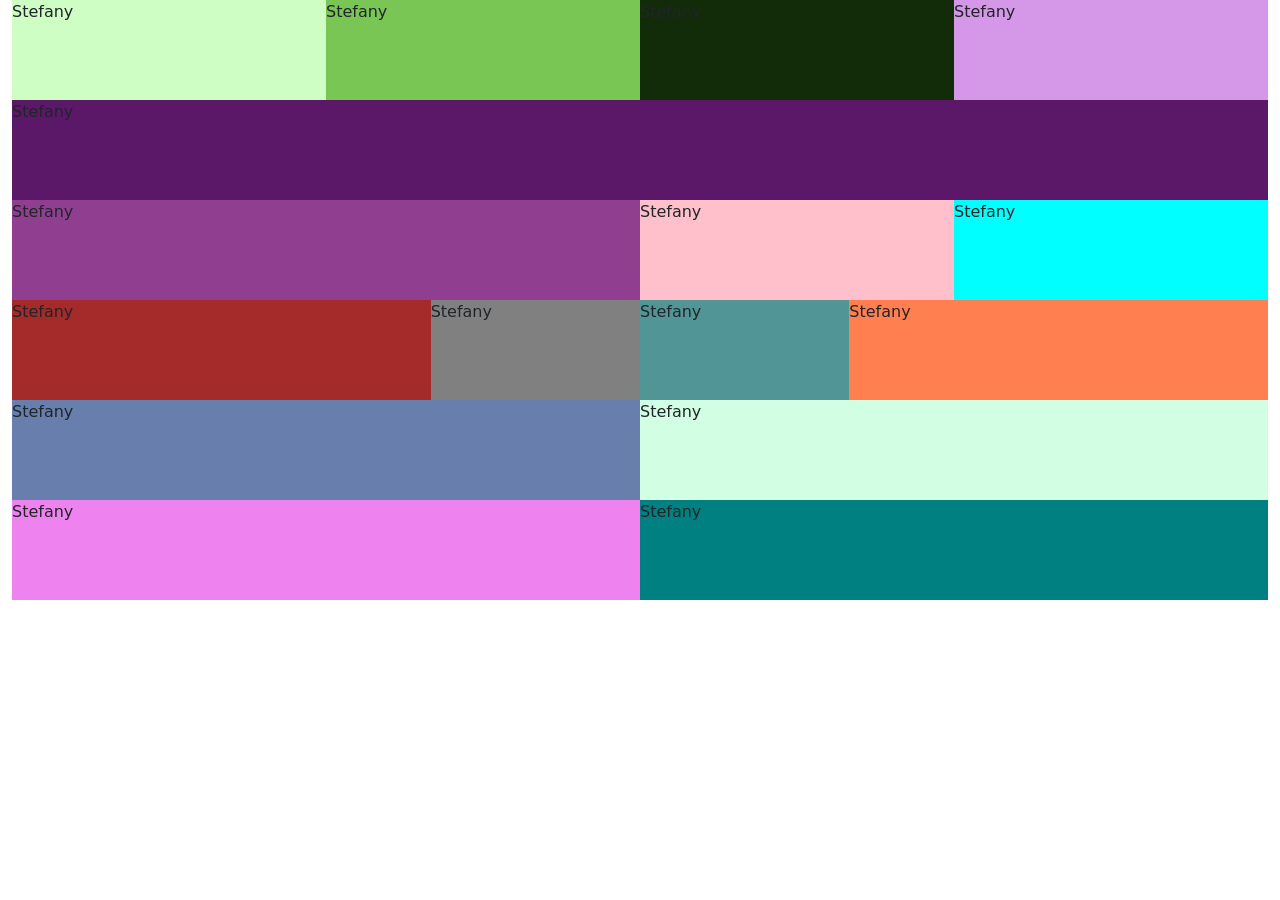
==== index.html @ c3ce51b4 "subo proyecto en Boostrap" ====
<!DOCTYPE html>
<html lang="es">
<head>
    <meta charset="UTF-8">
    <meta name="viewport" content="width=device-width, initial-scale=1.0">
    <title>Landing Page CV Stefany Atehortua</title>
    <link href="https://cdn.jsdelivr.net/npm/bootstrap@5.3.3/dist/css/bootstrap.min.css" rel="stylesheet">
    <link rel="stylesheet" href="index.css">
</head>
<body>
    <div class="container-fluid">
        <div class="row g-0">

           
            <div class="col-12 col-sm-12 col-md-12 col-lg-12 col-xl-3 col-xxl-3 caja1">Stefany</div>

            <div class="col-6 col-sm-6 col-md-3 col-lg-3 col-xl-3 col-xxl-3 caja2">Stefany</div>

            <div class="col-6 col-sm-6 col-md-9 col-lg-9 col-xl-3 col-xxl-3 caja3">Stefany</div>

            <div class="col-12 col-sm-12 col-md-3 col-lg-3 col-xl-3 col-xxl-3 caja4">Stefany</div>

            <div class="col-4 col-sm-4 col-md-3 col-lg-3 col-xl-12 col-xxl-12 caja5">Stefany</div>

            <div class="col-4 col-sm-4 col-md-3 col-lg-3 col-xl-6 col-xxl-6 caja6">Stefany</div>

            <div class="col-4 col-sm-4 col-md-3 col-lg-3 col-xl-3 col-xxl-3 caja7">Stefany</div>

            <div class="col-6 col-sm-6 col-md-6 col-lg-6 col-xl-3 col-xxl-3 caja8">Stefany</div>

            <div class="col-6 col-sm-6 col-md-6 col-lg-6 col-xl-4 col-xxl-4 caja9">Stefany</div>

            <div class="col-3 col-sm-3 col-md-6 col-lg-6 col-xl-2 col-xxl-2 caja10">Stefany</div>

            <div class="col-3 col-sm-3 col-md-6 col-lg-6 col-xl-2 col-xxl-2 caja11">Stefany</div>

            <div class="col-3 col-sm-3 col-md-6 col-lg-6 col-xl-4 col-xxl-4 caja12">Stefany</div>

            <div class="col-xl-6 col-xxl-6 caja13">Stefany</div>
             <div class="col-xl-6 col-xxl-6 caja14">Stefany</div>
              <div class="col-xl-6 col-xxl-6 caja15">Stefany</div>
               <div class="col-xl-6 col-xxl-6 caja16">Stefany</div>
     
        </div>
    </div>
</body>
</html>
---- index.css ----
.caja1 {
    background-color: #CFFEC5;
    height: 100px;
}

.caja2 {
    background-color: #7AC654;
    height: 100px;
}

.caja3 {
    background-color: #122C0A;
    height: 100px;
}

.caja4 {
    background-color: #D597E7;
    height: 100px;
}

.caja5 {
    background-color: #5C1868;
    height: 100px;
}

.caja6 {
    background-color: rgb(144, 62, 144);
    height: 100px;
}

.caja7 {
    background-color: pink;
    height: 100px;
}

.caja8 {
    background-color: cyan;
    height: 100px;
}

.caja9 {
    background-color: brown;
    height: 100px;
}

.caja10 {
    background-color: gray;
    height: 100px;
}

.caja11 {
    background-color: #529597;
    height: 100px;
}

.caja12 {
    background-color: coral;
    height: 100px;
}

.caja13 {
    background-color: #687EAD;
    height: 100px;
}

.caja14 {
    background-color: #D2FFE4;
    height: 100px;
}

.caja15 {
    background-color: violet;
    height: 100px;
}

.caja16 {
    background-color: teal;
    height: 100px;
}
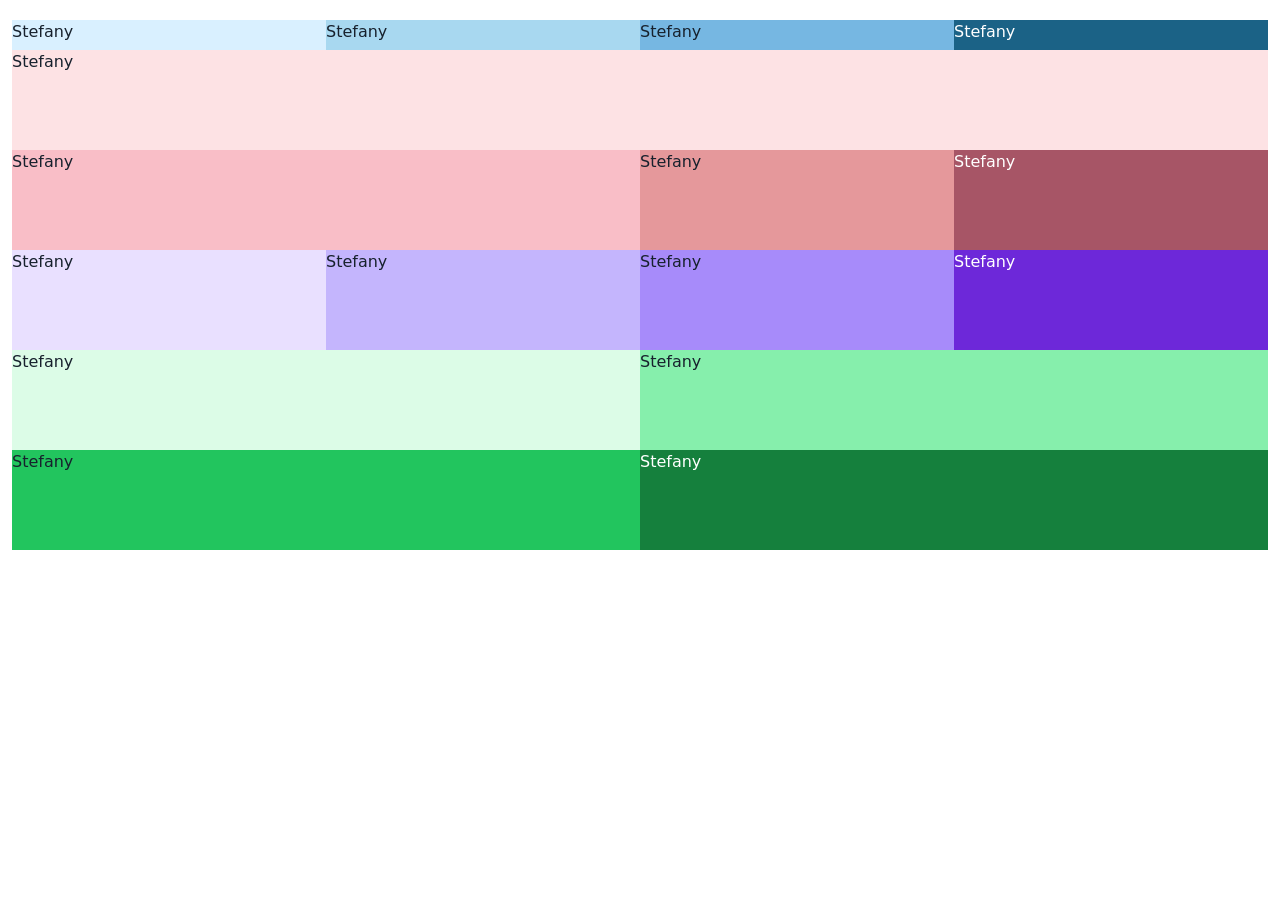
==== commit 047cf2dd: "Ajusta distribucion responsive de cajas" ====
--- a/index.html
+++ b/index.html
@@ -9,39 +9,25 @@
 </head>
 <body>
     <div class="container-fluid">
+        <div class="barra-menu" aria-hidden="true"></div>
         <div class="row g-0">
-
-           
-            <div class="col-12 col-sm-12 col-md-12 col-lg-12 col-xl-3 col-xxl-3 caja1">Stefany</div>
-
-            <div class="col-6 col-sm-6 col-md-3 col-lg-3 col-xl-3 col-xxl-3 caja2">Stefany</div>
-
-            <div class="col-6 col-sm-6 col-md-9 col-lg-9 col-xl-3 col-xxl-3 caja3">Stefany</div>
-
-            <div class="col-12 col-sm-12 col-md-3 col-lg-3 col-xl-3 col-xxl-3 caja4">Stefany</div>
-
-            <div class="col-4 col-sm-4 col-md-3 col-lg-3 col-xl-12 col-xxl-12 caja5">Stefany</div>
-
-            <div class="col-4 col-sm-4 col-md-3 col-lg-3 col-xl-6 col-xxl-6 caja6">Stefany</div>
-
-            <div class="col-4 col-sm-4 col-md-3 col-lg-3 col-xl-3 col-xxl-3 caja7">Stefany</div>
-
-            <div class="col-6 col-sm-6 col-md-6 col-lg-6 col-xl-3 col-xxl-3 caja8">Stefany</div>
-
-            <div class="col-6 col-sm-6 col-md-6 col-lg-6 col-xl-4 col-xxl-4 caja9">Stefany</div>
-
-            <div class="col-3 col-sm-3 col-md-6 col-lg-6 col-xl-2 col-xxl-2 caja10">Stefany</div>
-
-            <div class="col-3 col-sm-3 col-md-6 col-lg-6 col-xl-2 col-xxl-2 caja11">Stefany</div>
-
-            <div class="col-3 col-sm-3 col-md-6 col-lg-6 col-xl-4 col-xxl-4 caja12">Stefany</div>
-
-            <div class="col-xl-6 col-xxl-6 caja13">Stefany</div>
-             <div class="col-xl-6 col-xxl-6 caja14">Stefany</div>
-              <div class="col-xl-6 col-xxl-6 caja15">Stefany</div>
-               <div class="col-xl-6 col-xxl-6 caja16">Stefany</div>
-     
+            <div class="caja1">Stefany</div>
+            <div class="caja2">Stefany</div>
+            <div class="caja3">Stefany</div>
+            <div class="caja4">Stefany</div>
+            <div class="caja5">Stefany</div>
+            <div class="caja6">Stefany</div>
+            <div class="caja7">Stefany</div>
+            <div class="caja8">Stefany</div>
+            <div class="caja9">Stefany</div>
+            <div class="caja10">Stefany</div>
+            <div class="caja11">Stefany</div>
+            <div class="caja12">Stefany</div>
+            <div class="caja13">Stefany</div>
+            <div class="caja14">Stefany</div>
+            <div class="caja15">Stefany</div>
+            <div class="caja16">Stefany</div>
         </div>
     </div>
 </body>
-</html>+</html>
--- a/index.css
+++ b/index.css
@@ -1,79 +1,104 @@
-.caja1 {
-    background-color: #CFFEC5;
+.container-fluid {
+    padding-top: 20px;
+}
+
+.row {
+    color: #17212d;
+}
+
+.row > div {
     height: 100px;
 }
 
-.caja2 {
-    background-color: #7AC654;
-    height: 100px;
+.barra-menu {
+    height: 16px;
+    background-color: #334155;
 }
 
-.caja3 {
-    background-color: #122C0A;
-    height: 100px;
+.caja1 { background-color: #D9F0FF; }
+.caja2 { background-color: #A8D8F0; }
+.caja3 { background-color: #76B7E2; }
+.caja4 { background-color: #1B6286; }
+.caja5 { background-color: #FDE2E4; }
+.caja6 { background-color: #F9BEC7; }
+.caja7 { background-color: #E5989B; }
+.caja8 { background-color: #A75566; }
+.caja9 { background-color: #E9E0FF; }
+.caja10 { background-color: #C4B5FD; }
+.caja11 { background-color: #A78BFA; }
+.caja12 { background-color: #6D28D9; }
+.caja13 { background-color: #DCFCE7; }
+.caja14 { background-color: #86EFAC; }
+.caja15 { background-color: #22C55E; }
+.caja16 { background-color: #15803D; }
+
+.caja4, .caja8, .caja12, .caja16 {
+    color: #fff;
 }
 
-.caja4 {
-    background-color: #D597E7;
-    height: 100px;
+/* Celular: 2 / 1 / 3 / 2 / 4 cajas por fila. */
+.caja1, .caja2,
+.caja7, .caja8 {
+    width: 50%;
 }
 
-.caja5 {
-    background-color: #5C1868;
-    height: 100px;
+.caja4, .caja5, .caja6 {
+    width: 33.333333%;
 }
 
-.caja6 {
-    background-color: rgb(144, 62, 144);
-    height: 100px;
+.caja9, .caja10, .caja11, .caja12 {
+    width: 25%;
 }
 
-.caja7 {
-    background-color: pink;
-    height: 100px;
+.caja13, .caja14, .caja15, .caja16 {
+    display: none;
 }
 
-.caja8 {
-    background-color: cyan;
-    height: 100px;
+/* Tableta: 1/4 + 3/4, cuatro cuartos y tres pares de mitades. */
+@media (min-width: 768px) {
+    .caja1, .caja3, .caja4, .caja5, .caja6 {
+        width: 25%;
+    }
+
+    .caja2 {
+        width: 75%;
+    }
+
+    .caja7, .caja8, .caja9, .caja10, .caja11, .caja12 {
+        width: 50%;
+    }
 }
 
-.caja9 {
-    background-color: brown;
-    height: 100px;
+/* PC: cuatro cuartos, una fila completa, 3 / 4 / 2 / 2. */
+@media (min-width: 1200px) {
+    .barra-menu {
+        display: none;
+    }
+
+    .caja1, .caja2, .caja3, .caja4,
+    .caja7, .caja8, .caja9, .caja10 {
+        width: 25%;
+    }
+
+    .row > .caja1, .row > .caja2,
+    .row > .caja3, .row > .caja4 {
+        height: 30px;
+    }
+
+    .caja5 {
+        width: 100%;
+    }
+
+    .caja6 {
+        width: 50%;
+    }
+
+    .caja11, .caja12 {
+        width: 25%;
+    }
+
+    .caja13, .caja14, .caja15, .caja16 {
+        display: block;
+        width: 50%;
+    }
 }
-
-.caja10 {
-    background-color: gray;
-    height: 100px;
-}
-
-.caja11 {
-    background-color: #529597;
-    height: 100px;
-}
-
-.caja12 {
-    background-color: coral;
-    height: 100px;
-}
-
-.caja13 {
-    background-color: #687EAD;
-    height: 100px;
-}
-
-.caja14 {
-    background-color: #D2FFE4;
-    height: 100px;
-}
-
-.caja15 {
-    background-color: violet;
-    height: 100px;
-}
-
-.caja16 {
-    background-color: teal;
-    height: 100px;
-}
